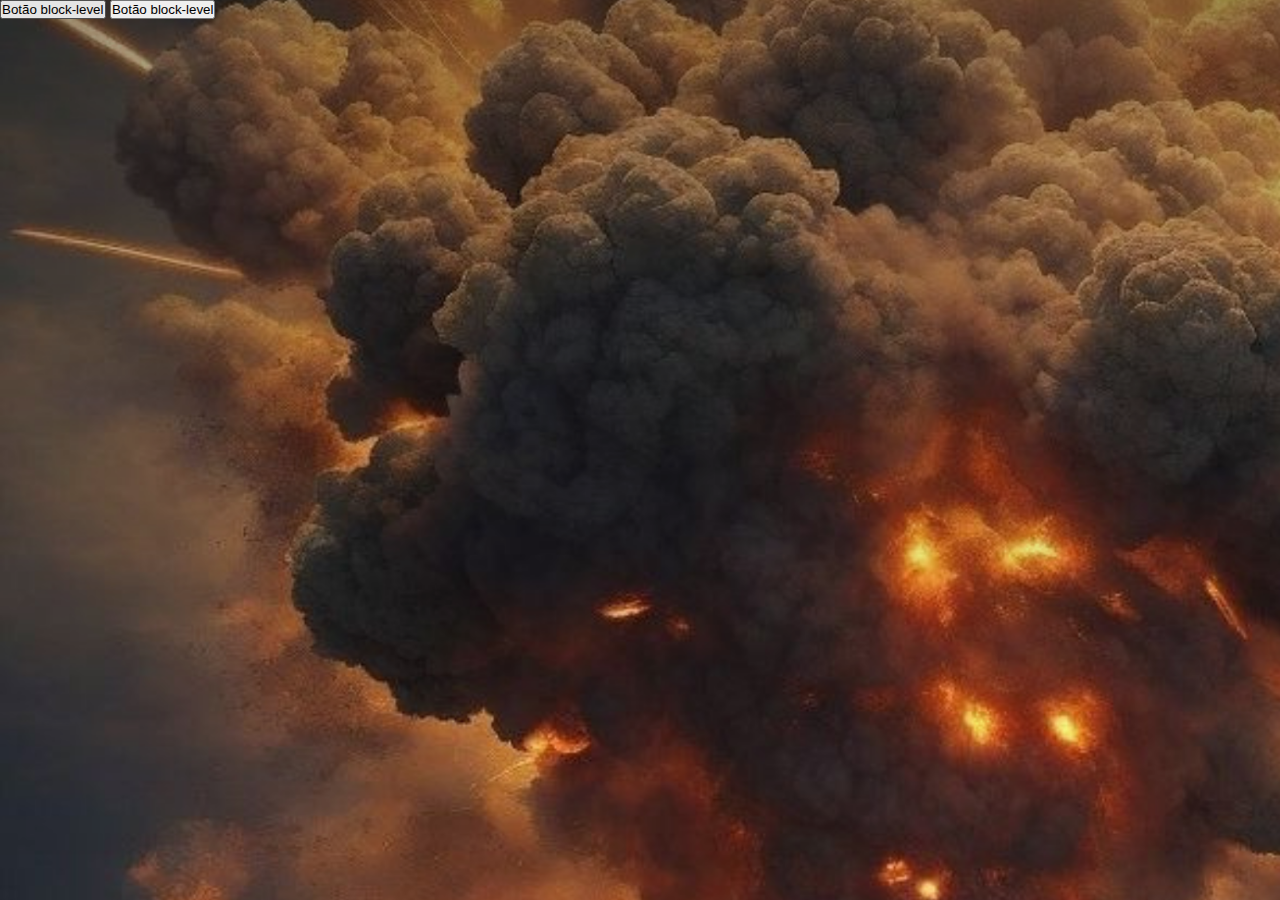
==== ninhadas.html @ 9e3d3037 "First Commit" ====
<!DOCTYPE html>
<html lang="en">
<head>
    <meta charset="UTF-8">
    <meta name="viewport" content="width=device-width, initial-scale=1.0">
    <title>Ninhadas</title>
    <link rel="stylesheet" href="style.css">
</head>
<body>
    <button type="button" class="btn btn-primary btn-lg btn-block">Botão block-level</button>
    <button type="button" class="btn btn-secondary btn-lg btn-block">Botão block-level</button>
</body>
</html>
---- style.css ----
*{
    margin: 0;
    box-sizing: border-box;
    padding: 0;
    font-family:'Lucida Sans', 'Lucida Sans Regular', 'Lucida Grande', 'Lucida Sans Unicode', Geneva, Verdana, sans-serif
}
body{
        width: 100%;
        height: 100%;
        background-color: #2e2e2e;
      
}
.inf:hover{
    opacity: 0.8;
}
.container{
    margin-top: 75px;
}
@media(max-width:438px){
    body{
        background-image:url('./bg-cel.png') ;
        background-repeat: no-repeat;
        background-size: cover;
        background-attachment: fixed;
    }
    
}
@media(min-width:439px){
    body{
        background-image:url('./bg-pc.png') ;
        background-repeat: no-repeat;
        background-size: cover;
        background-attachment: fixed;
    }
    
}
@media (max-width: 768px) {
    /* Remove a margem superior em telas maiores que 767px (dispositivos não móveis) */
    .container {
        margin-top: 120px;
        
        
    }
    .card :first-child{
        margin-top: 30px !important;
    }
}
@media (min-width: 769px) and (max-width: 1025px) {
    .container {
        margin-top: 170px;
        
    }/* Ajusta a margem superior para telas entre 769px e 920px */
}

.card{
    border-radius: 30px;
    margin-top: 20px;
    padding: 20px;
    background: rgb(234, 234, 243);
    
    
}
.card :first-child{
    margin-top: 0 !important;
}
.card:hover{
    background-color: rgb(173, 173, 173);
}
.card-body{
    display: flex;
    align-items: center;
    position: relative;
}
.card-body img{
    position: absolute;
    left: 15px;
}
.card-body p{
    margin: 0 auto;
    font-size: 16px;
}
.link{
    text-decoration: none;
    font-family: 'Franklin Gothic Medium', 'Arial Narrow', Arial, sans-serif;
    color: rgb(238, 237, 237);

}
.link:hover{
    color: rgb(117, 116, 116);
}

b:hover{
    color: rgb(114, 114, 114);
}
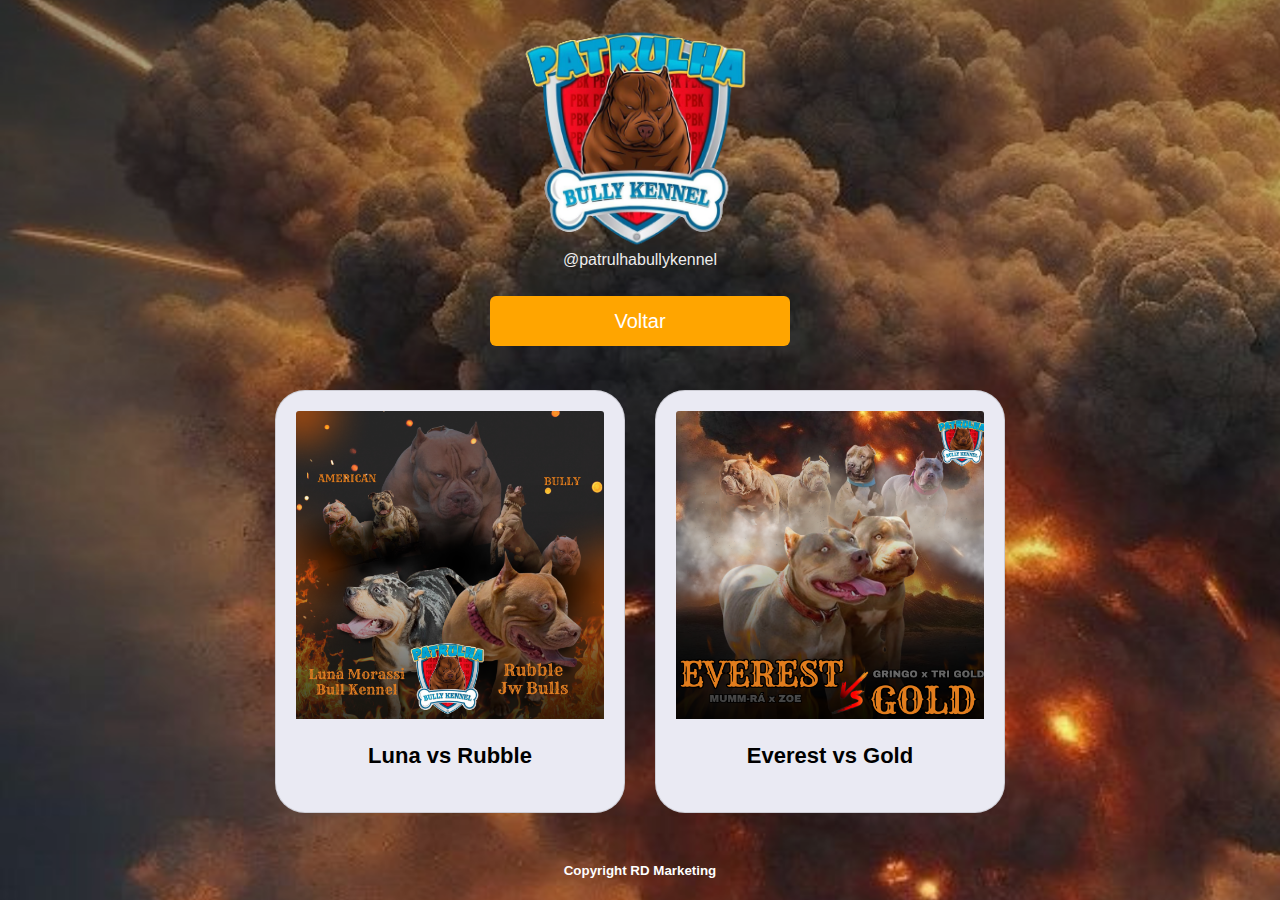
==== commit b6970850: "segundo commit" ====
--- a/ninhadas.html
+++ b/ninhadas.html
@@ -1,13 +1,83 @@
 <!DOCTYPE html>
 <html lang="en">
 <head>
-    <meta charset="UTF-8">
-    <meta name="viewport" content="width=device-width, initial-scale=1.0">
-    <title>Ninhadas</title>
-    <link rel="stylesheet" href="style.css">
+  <meta charset="UTF-8">
+  <meta name="viewport" content="width=device-width, initial-scale=1.0">
+  <title>Patrulha</title>
+  <link rel="stylesheet" href="https://maxcdn.bootstrapcdn.com/bootstrap/4.0.0/css/bootstrap.min.css">
+  <link rel="stylesheet" href="style.css">
 </head>
 <body>
-    <button type="button" class="btn btn-primary btn-lg btn-block">Botão block-level</button>
-    <button type="button" class="btn btn-secondary btn-lg btn-block">Botão block-level</button>
+<center>
+    <div class="container mt-4 mx-auto  align-items-center">
+            <a class="text-center" href="https://www.instagram.com/patrulhabullykennel/" target="_blank">
+                <img class="inf" style="width: 250px; display: block; margin: 0 auto;" src="logo.png" alt="Logo Patrulha">
+            </a>
+
+            <a style="display: block;" class="link" href="https://www.instagram.com/patrulhabullykennel/" target="_blank">@patrulhabullykennel</a>
+            <br>
+            <a style="text-decoration: none; font-size: 20px;padding: 10px 15px;max-width: 300px !important; background-color: orange; border-radius: 6px; color: white;display: block;" href="./index.html">Voltar</a>
+            <br>
+        <div class="row justify-content-center align-items-center">
+
+            <!-- Card 1 -->
+            <div  class="col-md-4">
+                <div class="card ">
+                    <a href="AMERICAN BULLY - PBK.pdf">
+                        <img src="Macho.png" class="card-img-top" alt="Imagem 1">
+                        <div class="card-body">
+                            <p style="font-size: 22px;text-decoration: none;font-weight: bold; color: rgb(0, 0, 0);" class="card-text ">Luna vs Rubble</p>
+                        </div>
+                    </a>
+                </div>
+            </div>
+
+            <!-- Card 2 -->
+            <div class="col-md-4">
+            <div class="card">
+                <a href="gold.pdf">
+                    <img src="Green Calming Minimalism Carousel Instagram Post.png" class="card-img-top" alt="Imagem 2">
+                    <div class="card-body">
+                    <p style="font-size: 22px;text-decoration: none;font-weight: bold;color: black;" class="card-text">Everest vs Gold</p>
+                    </div>
+                </a>
+            
+            </div>
+            </div>
+            <br>
+     
+            
+            <!-- Card 3 -->
+            <!-- <div class="col-md-3">
+            <div class="card">
+                <img src="caminho_da_imagem3.jpg" class="card-img-top" alt="Imagem 3">
+                <div class="card-body">
+                <p class="card-text">Descrição do Card 3.</p>
+                </div>
+            </div>
+            </div> -->
+
+            <!-- Card 4 -->
+            <!-- <div class="col-md-3">
+            <div class="card">
+                <img src="caminho_da_imagem4.jpg" class="card-img-top" alt="Imagem 4">
+                <div class="card-body">
+                <p class="card-text">Descrição do Card 4.</p>
+                </div>
+            </div>
+            </div> -->
+
+        </div>
+        <br>
+        <br>
+        <footer>
+            <a href="#" style="font-size: 10pt; text-decoration: none; color: white; display: block;"><b>Copyright RD Marketing</b></a>
+        </footer>
+    </div>
+</center>
+<script src="https://code.jquery.com/jquery-3.2.1.slim.min.js"></script>
+<script src="https://cdnjs.cloudflare.com/ajax/libs/popper.js/1.12.9/umd/popper.min.js"></script>
+<script src="https://maxcdn.bootstrapcdn.com/bootstrap/4.0.0/js/bootstrap.min.js"></script>
+
 </body>
 </html>